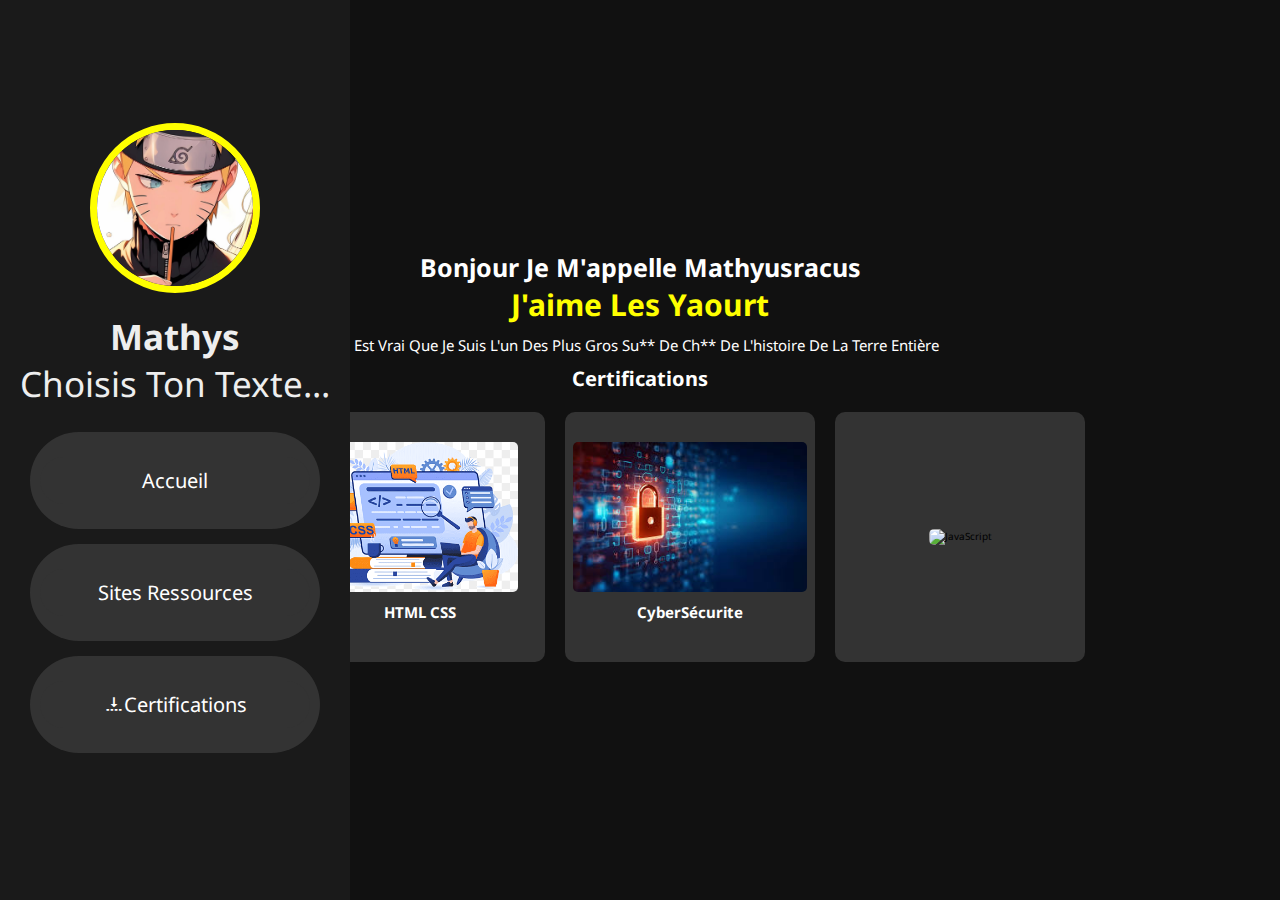
==== index.html @ 29a3ed59 "first commit" ====
<!DOCTYPE html>
<html lang="en">

<head>
  <meta charset="UTF-8">
  <meta name="viewport" content="width=device-width, initial-scale=1.0">
  <link rel="stylesheet" href="./css/style.css">
  <link rel="preconnect" href="https://fonts.googleapis.com">
  <link rel="preconnect" href="https://fonts.gstatic.com" crossorigin>
  <link href="https://fonts.googleapis.com/css2?family=Noto+Sans:ital,wght@0,100..900;1,100..900&display=swap"
    rel="stylesheet">
  <link href='https://unpkg.com/boxicons@2.1.4/css/boxicons.min.css' rel='stylesheet'>
  <link rel="stylesheet" href="https://cdnjs.cloudflare.com/ajax/libs/font-awesome/6.6.0/css/all.min.css">
  <title>Porfolio</title>
</head>

<body>
  <header>
    <div class="user">
      <img src="./images/naruto.jpg" alt="">
      <h3 class="name">Mathys</h3>
      <p class="post">Choisis ton texte...</p>
    </div>

    <nav class="navbar">
      <ul>
        <li><a href="./index.html">Accueil</a></li>
        <li><a href="">Sites ressources</a></li>
        <li class="deroulant">
          <a href=""><i class='bx bx-vertical-bottom'></i>Certifications</a>
          <ul class="sous">
            <li><a href="">HTML-CSS</a></li>
            <li"><a href="">CyberSécurité</a>
        </li>
      </ul>
      </li>
      </ul>
    </nav>
  </header>


  <section class="container" id="home">
    <h3>Bonjour je m'appelle Mathyusracus</h3>
    <h1> J'aime les <span> yaourt</span></h1>
    <p>Il est vrai que je suis l'un des plus gros su** de ch** de l'histoire de la terre entière</p>
  </section>


  <div class="title">
    <h1>Certifications</h1>
  </div>
  <section id="certif">
    <div class="certif-1"><img
        src="./images/png-transparent-html-css-web-development-programmer-concept-cartoon-illustration-thumbnail.png"
        alt="HTML-CSS">
      <h1>HTML CSS</h1>
    </div>
    <div class="certif-2"><img src="./images/téléchargé.png" alt="CSS">
      <h1>CyberSécurite</h1>
    </div>

    <div class="certif-3"><img src="" alt="JavaScript"></div>
  </section>


  <script src="https://cdnjs.cloudflare.com/ajax/libs/jquery/3.7.1/jquery.min.js"></script>
  <script src="js/script.js"></script>
</body>

</html>
---- css/style.css ----
*{
  font-family: "Noto Sans", sans-serif;
  margin: 0;
  padding: 0;
  box-sizing: border-box;
  text-decoration: none;
  outline: none;
  border: none;
  text-transform: capitalize;
  transition: all .2s linear;
}

*::selection{
  background: yellow;
  color: #333;
}

html {
  font-size: 62.5%;
}

html::-webkit-scrollbar{
  width: 1.4rem;
}

html::-webkit-scrollbar-track{
  background: #222;
}

html::-webkit-scrollbar-thumb{
  background: yellow
}

body{
  background: #111;
}

header {
  position: fixed;
  top: 0;
  z-index: 100;
  height: 100%;
  width: 35rem;
  background: #1a1a1a;
  display: flex;
  justify-content: center;
  align-items: center;
  flex-flow: column;
  text-align: center;
}

header .user img{
  height: 17rem;
  width: 17rem;
  border-radius: 50%;
  object-fit: cover;
  margin-bottom: 1rem;
  border:.7rem solid yellow;
}

header .user, .name{
  font-size: 3.5rem;
  color: #eee;
}

header .navbar {
  width: 100%;
}

header .navbar ul{
  list-style: none;
  width: 100%;
  padding: 1rem 3rem;
}

header .navbar li, a{
  display: block;
  padding: 1rem;
  margin: 1.5rem 0;
  background: #333;
  color: #fff;
  font-size: 2rem;
  border-radius: 5rem;
}

header .navbar a:hover{
  color: yellow;
}

/* Listes déroulantes */
.sous {
  display: none;
  box-shadow: 0px;
  background-color: #333;
}

.sous li {
  float: none;
  width: 100%;
  text-align: center;
}

.sous a {
  padding: 10px;
  border-bottom: none;
}

.sous a:hover{
  border-bottom: none;
  background-color: #333;
}

nav ul li:hover .sous{
  display: block;
  border-radius: 40px;
}

.deroulant > a::after{
  content: " ";
  font-size: 12px;
}


#menu{
  position: fixed;
  top: 2rem;
  right: 2rem;
  background: #333;
  color: #fff;
  cursor: pointer;
  font-size: 2.5rem;
  padding: 1rem 1.5rem;
  z-index: 100;
  display: none;
}

.container {
  padding-left: 35rem;
  margin-top: 250px;
}

#home{
  display: flex;
  align-items: center;
  flex-flow: column;
  padding: 0 15rem;
  
}

#home h3{
  font-size: 2.5rem;
  color: #fff;
}


#home p{
  font-size: 1.5rem;
  color: #fff;
  padding: 1rem 0;
}

#home h1{
  font-size: 3rem;
  color: yellow;
}

.title{
  color: #fff;
  text-align: center;
}

#certif {
  display: flex;
  justify-content: center; 
  align-items: center;     
  gap: 20px;               
  padding: 20px;
  flex-wrap: wrap;
  margin-left: 100px;
}

#certif div {
  position: relative; 
  width: 250px;
  height: 250px;
  display: flex;
  flex-direction: column;
  align-items: center;     
  justify-content: center; 
  background-color: #333;  
  border-radius: 10px;     
  overflow: hidden; 
  transition: transform 0.3s ease, box-shadow 0.3s ease;
}

#certif img {
  cursor: pointer;
  max-width: 100%;         
  max-height: 60%; 
  border-radius: 5px;      
  transition: transform 0.3s ease; 
}

#certif div:hover img {
  transform: scale(1.1); 
}

#certif div:hover {
  transform: translateY(-10px) scale(1.05);
  box-shadow: 0 10px 15px rgba(0, 0, 0, 0.3); 
}

#certif h1 {
  margin: 10px 0; 
  color: white;
  font-size: 1.5rem; 
  text-align: center;
}

.text {
  position: absolute;
  bottom: 10px; 
  left: 50%;
  transform: translateX(-50%);
  background-color: rgba(0, 0, 0, 0.7);
  color: white;
  padding: 5px;
  border-radius: 5px;
  opacity: 0;
  transition: opacity 0.3s ease, transform 0.3s ease; 
  transform: translateY(10px); 
}

#certif div:hover .text {
  opacity: 1; 
  transform: translateY(0); 
}







/* responsive  */
@media(max-width:1200px){
  html {
    font-size: 55%;
  }

}

@media(max-width:991){
  header{
    left: -120%;
  }
  #menu{
    display: block;
  }

  header.toggle{
    left: 0%;
  }

}

@media(max-width:400px){
  html {
    width: 100vw;
  }

}

@media(max-width:768px){
  header{
    font-size: 50%;
  }

}
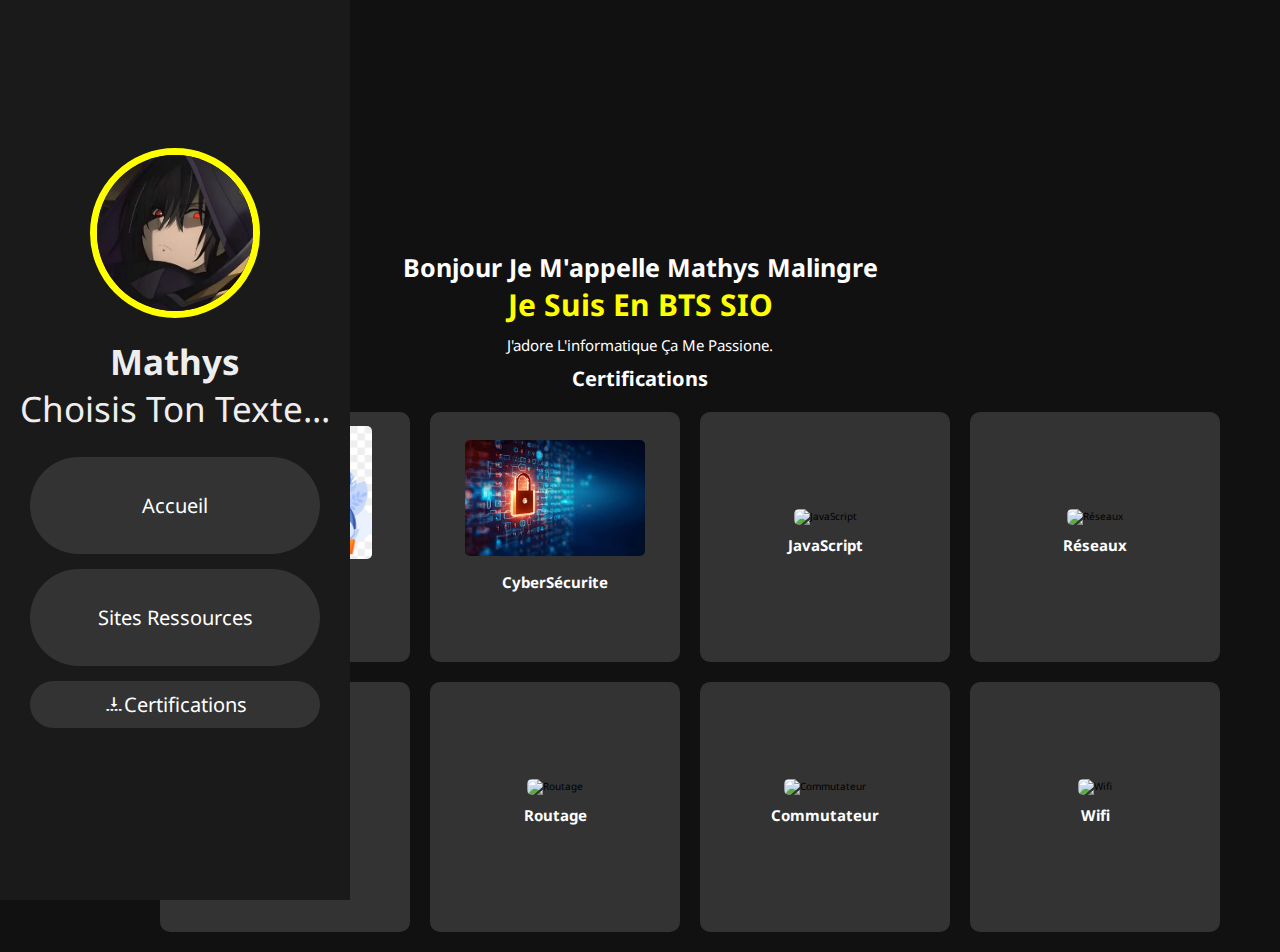
==== commit bc3deeb0: "1ere modif" ====
--- a/index.html
+++ b/index.html
@@ -17,7 +17,7 @@
 <body>
   <header>
     <div class="user">
-      <img src="./images/naruto.jpg" alt="">
+      <img src="./images/shadow.jpg" alt="">
       <h3 class="name">Mathys</h3>
       <p class="post">Choisis ton texte...</p>
     </div>
@@ -27,10 +27,12 @@
         <li><a href="./index.html">Accueil</a></li>
         <li><a href="">Sites ressources</a></li>
         <li class="deroulant">
-          <a href=""><i class='bx bx-vertical-bottom'></i>Certifications</a>
+            <i class='bx bx-vertical-bottom'></i>Certifications</a>
           <ul class="sous">
-            <li><a href="">HTML-CSS</a></li>
-            <li"><a href="">CyberSécurité</a>
+            <li"><a href="pages/certification.html">HTML-CSS</a></li>
+            <li"><a href="pages/Cybersécurité.html">CyberSécurité</a></li>
+            <li"><a href="">JavaScript</a></li>
+            <li"><a href="">Réseaux</a></li>
         </li>
       </ul>
       </li>
@@ -40,9 +42,9 @@
 
 
   <section class="container" id="home">
-    <h3>Bonjour je m'appelle Mathyusracus</h3>
-    <h1> J'aime les <span> yaourt</span></h1>
-    <p>Il est vrai que je suis l'un des plus gros su** de ch** de l'histoire de la terre entière</p>
+    <h3>Bonjour je m'appelle Mathys Malingre</h3>
+    <h1> Je <span> suis en BTS SIO</span></h1>
+    <p>j'adore l'informatique ça me passione.</p>
   </section>
 
 
@@ -50,17 +52,40 @@
     <h1>Certifications</h1>
   </div>
   <section id="certif">
-    <div class="certif-1"><img
+    <div class="certif-1"><a href="pages/certification.html"><img
         src="./images/png-transparent-html-css-web-development-programmer-concept-cartoon-illustration-thumbnail.png"
         alt="HTML-CSS">
       <h1>HTML CSS</h1>
+    </a>
     </div>
-    <div class="certif-2"><img src="./images/téléchargé.png" alt="CSS">
+    <div class="certif-2"><a href="pages/Cybersécurité.html"><img src="./images/téléchargé.png" alt="CSS">
       <h1>CyberSécurite</h1>
+      </a>
     </div>
 
-    <div class="certif-3"><img src="" alt="JavaScript"></div>
+    <div class="certif-3"><img src="" alt="JavaScript">
+    <h1>JavaScript</h1></div>
+    
+
+    <div class="certif-4"><img src="" alt="réseaux">
+    <h1>Réseaux</h1></div>
+
+    <div class="certif-5"><img src="" alt="python">
+      <h1>Python</h1></div>
+  
+      <div class="certif-6"><img src="" alt="routage">
+      <h1>routage</h1></div>
+  
+      <div class="certif-7"><img src="" alt="commutateur">
+      <h1>Commutateur</h1></div>
+  
+      <div class="certif-8"><img src="" alt="wifi">
+      <h1>Wifi</h1></div>
   </section>
+
+    
+    
+
 
 
   <script src="https://cdnjs.cloudflare.com/ajax/libs/jquery/3.7.1/jquery.min.js"></script>
--- a/css/style.css
+++ b/css/style.css
@@ -159,9 +159,39 @@
   padding: 1rem 0;
 }
 
+
+
 #home h1{
   font-size: 3rem;
   color: yellow;
+}
+
+/* room */
+
+#room{
+  display: flex;
+  align-items: center;
+  flex-flow: column;
+  padding: 0 15rem;
+  
+}
+
+#room h3{
+  font-size: 2.5rem;
+  color: #fff;
+}
+
+
+#room h1{
+  font-size: 3rem;
+  color: yellow;
+}
+
+#room p{
+  font-size: 1.5rem;
+  color: #fff;
+  padding: 1rem 0;
+  margin-right: 34%;
 }
 
 .title{
@@ -191,6 +221,7 @@
   border-radius: 10px;     
   overflow: hidden; 
   transition: transform 0.3s ease, box-shadow 0.3s ease;
+ 
 }
 
 #certif img {
